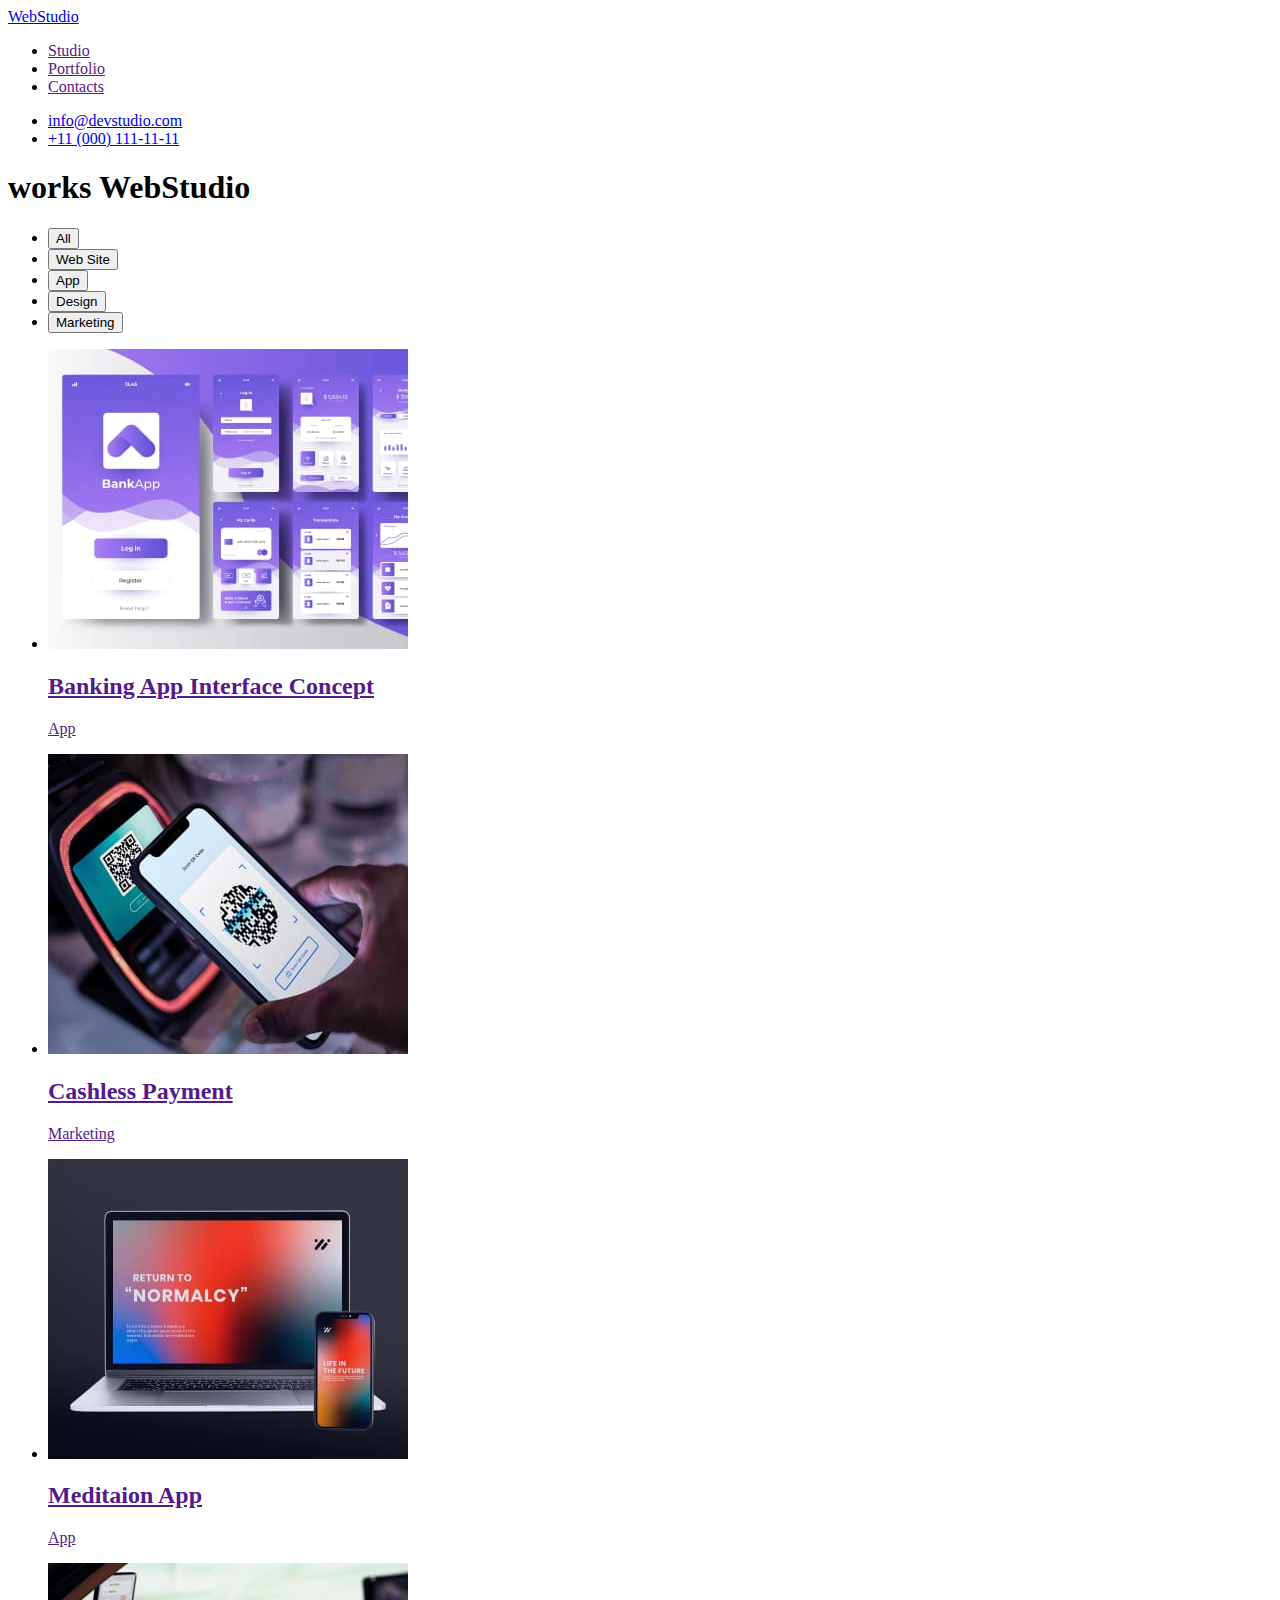
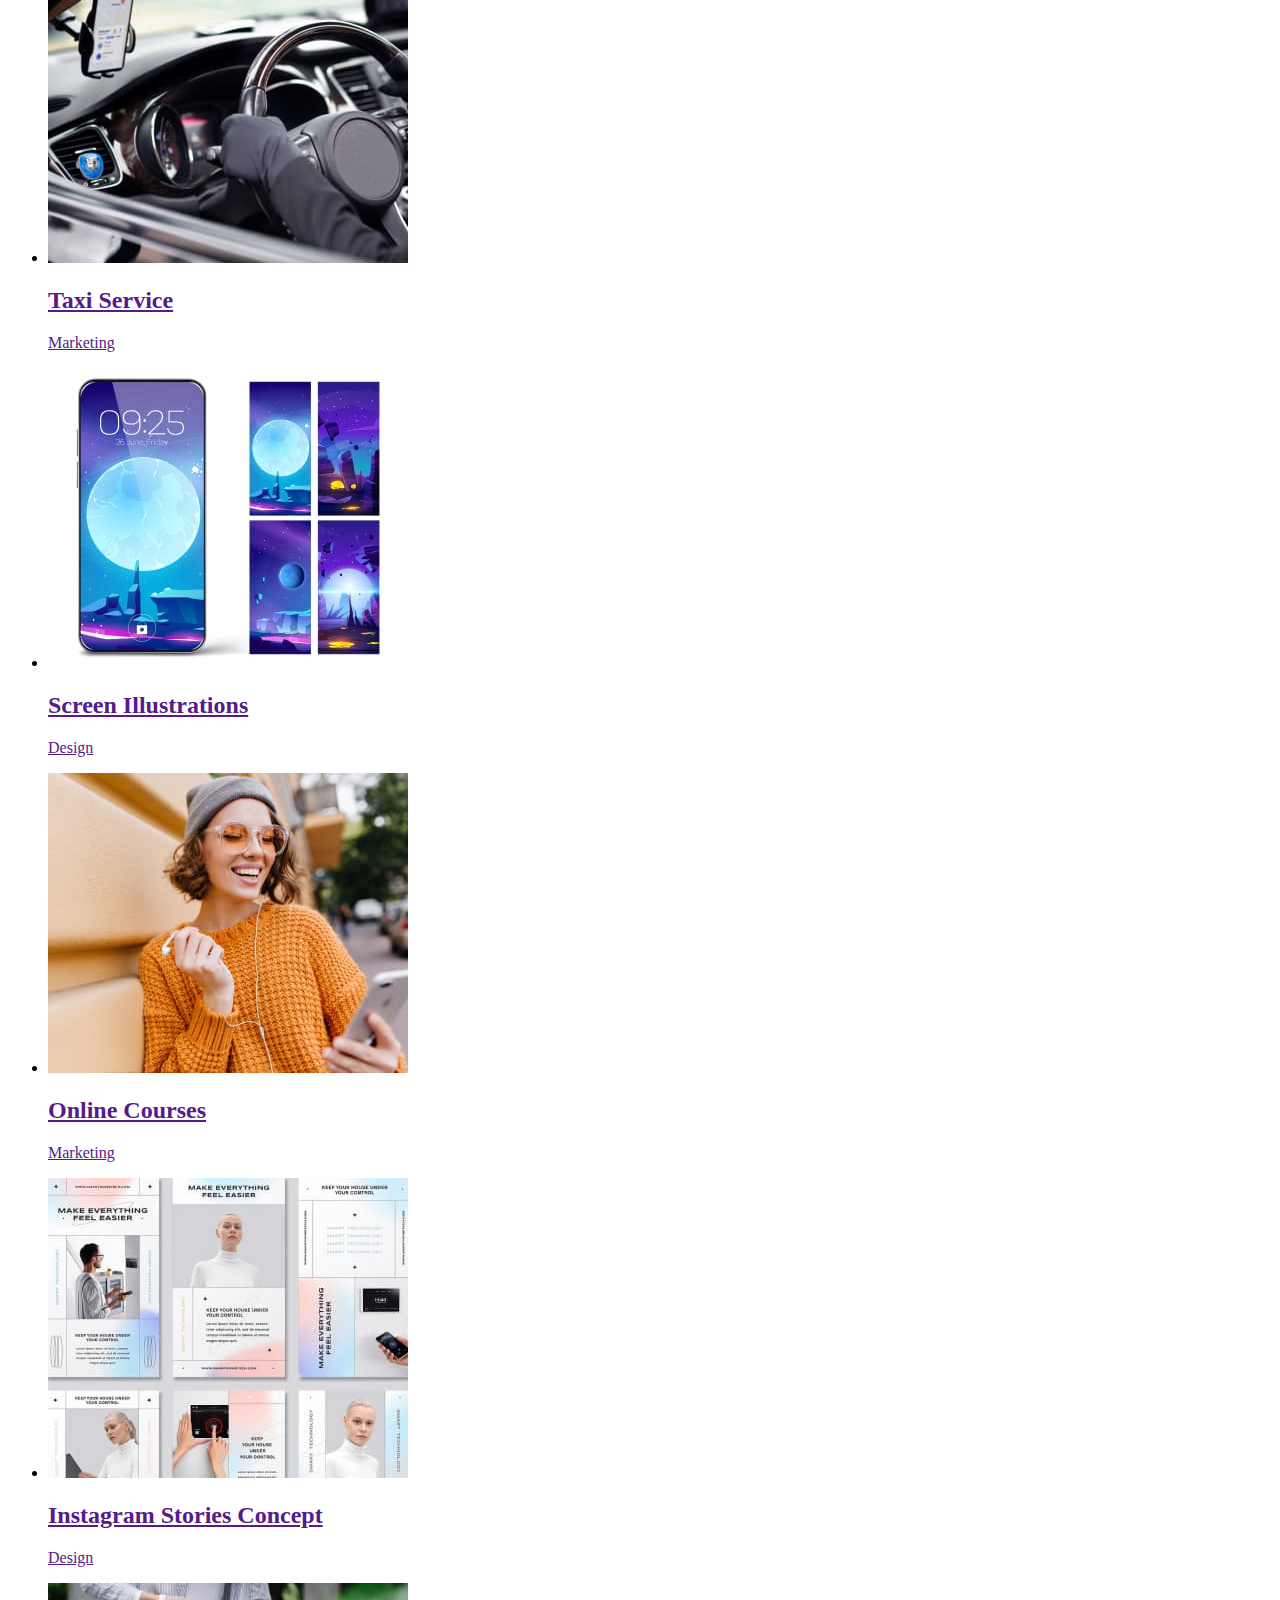
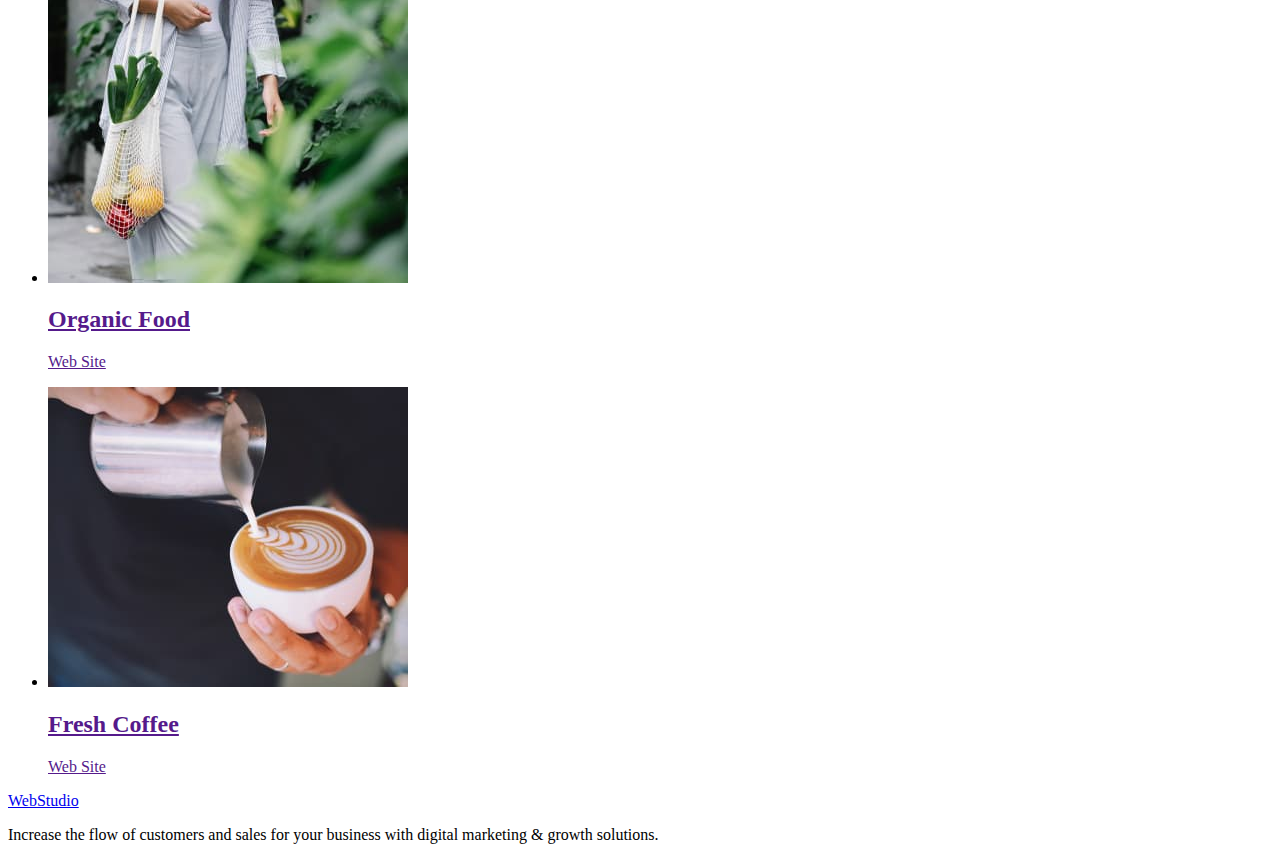
==== portfolio.html @ 16f66b47 "Creat portfolio.html" ====
<!DOCTYPE html>
<html lang="en">
  <head>
    <meta charset="UTF-8" />
    <meta http-equiv="X-UA-Compatible" content="IE=edge" />
    <meta name="viewport" content="width=device-width, initial-scale=1.0" />
    <title>Document</title>
  </head>
  <body>
    <!--Header-->
    <header>
      <nav>
        <a href="./index.html">WebStudio</a>

        <ul>
          <li>
            <a href="">Studio</a>
          </li>
          <li>
            <a href="">Portfolio</a>
          </li>
          <li>
            <a href="">Contacts</a>
          </li>
        </ul>
      </nav>

      <section>
        <ul>
          <li>
            <a href="mailto:info@devstudio.com">info@devstudio.com</a>
          </li>
          <li>
            <a href="tel:+110001111111">+11 (000) 111-11-11</a>
          </li>
        </ul>
      </section>
    </header>

    <main>
      <section>
        <h1>works WebStudio</h1>
        <ul>
          <li><button type="button">All</button></li>
          <li><button type="button">Web Site</button></li>
          <li><button type="button">App</button></li>
          <li><button type="button">Design</button></li>
          <li><button type="button">Marketing</button></li>
        </ul>

        <ul>
          <li>
            <a href="">
              <img
                src="./images/banking-app.jpg"
                alt="Photo banking App"
                width="360"
                height="300"
              />
              <h2>Banking App Interface Concept</h2>
              <p>App</p>
            </a>
          </li>
          <li>
            <a href="">
              <img
                src="./images/cashless-payment.jpg"
                alt="Phone with QR code"
                width="360"
                height="300"
              />
              <h2>Cashless Payment</h2>
              <p>Marketing</p>
            </a>
          </li>
          <li>
            <a href="">
              <img
                src="./images/meditaion-app.jpg"
                alt="App on phone and laptop"
                width="360"
                height="300"
              />
              <h2>Meditaion App</h2>
              <p>App</p>
            </a>
          </li>
          <li>
            <a href="">
              <img
                src="./images/taxi.jpg"
                alt="The man behind the wheel of a black car"
                width="360"
                height="300"
              />
              <h2>Taxi Service</h2>
              <p>Marketing</p>
            </a>
          </li>
          <li>
            <a href="">
              <img
                src="./images/screen-illustrations.jpg"
                alt="Phone with picture-theme"
                width="360"
                height="300"
              />
              <h2>Screen Illustrations</h2>
              <p>Design</p>
            </a>
          </li>
          <li>
            <a href="">
              <img
                src="./images/online-courses.jpg"
                alt="Girl in orange pullover"
                width="360"
                height="300"
              />
              <h2>Online Courses</h2>
              <p>Marketing</p>
            </a>
          </li>
          <li>
            <a href="">
              <img
                src="./images/instagram-stories-concept.jpg"
                alt="Illustrations in one color theme"
                width="360"
                height="300"
              />
              <h2>Instagram Stories Concept</h2>
              <p>Design</p>
            </a>
          </li>
          <li>
            <a href="">
              <img
                src="./images/organic-food.jpg"
                alt="The girl carries vegetables and fruits"
                width="360"
                height="300"
              />
              <h2>Organic Food</h2>
              <p>Web Site</p>
            </a>
          </li>
          <li>
            <a href="">
              <img
                src="./images/fresh-coffee.jpg"
                alt="Barment makes coffee with foam"
                width="360"
                height="300"
              />
              <h2>Fresh Coffee</h2>
              <p>Web Site</p>
            </a>
          </li>
        </ul>
      </section>
    </main>

    <footer>
      <section>
        <a href="./index.html">WebStudio</a>
        <p>
          Increase the flow of customers and sales for your business with digital marketing & growth
          solutions.
        </p>
      </section>
    </footer>
  </body>
</html>
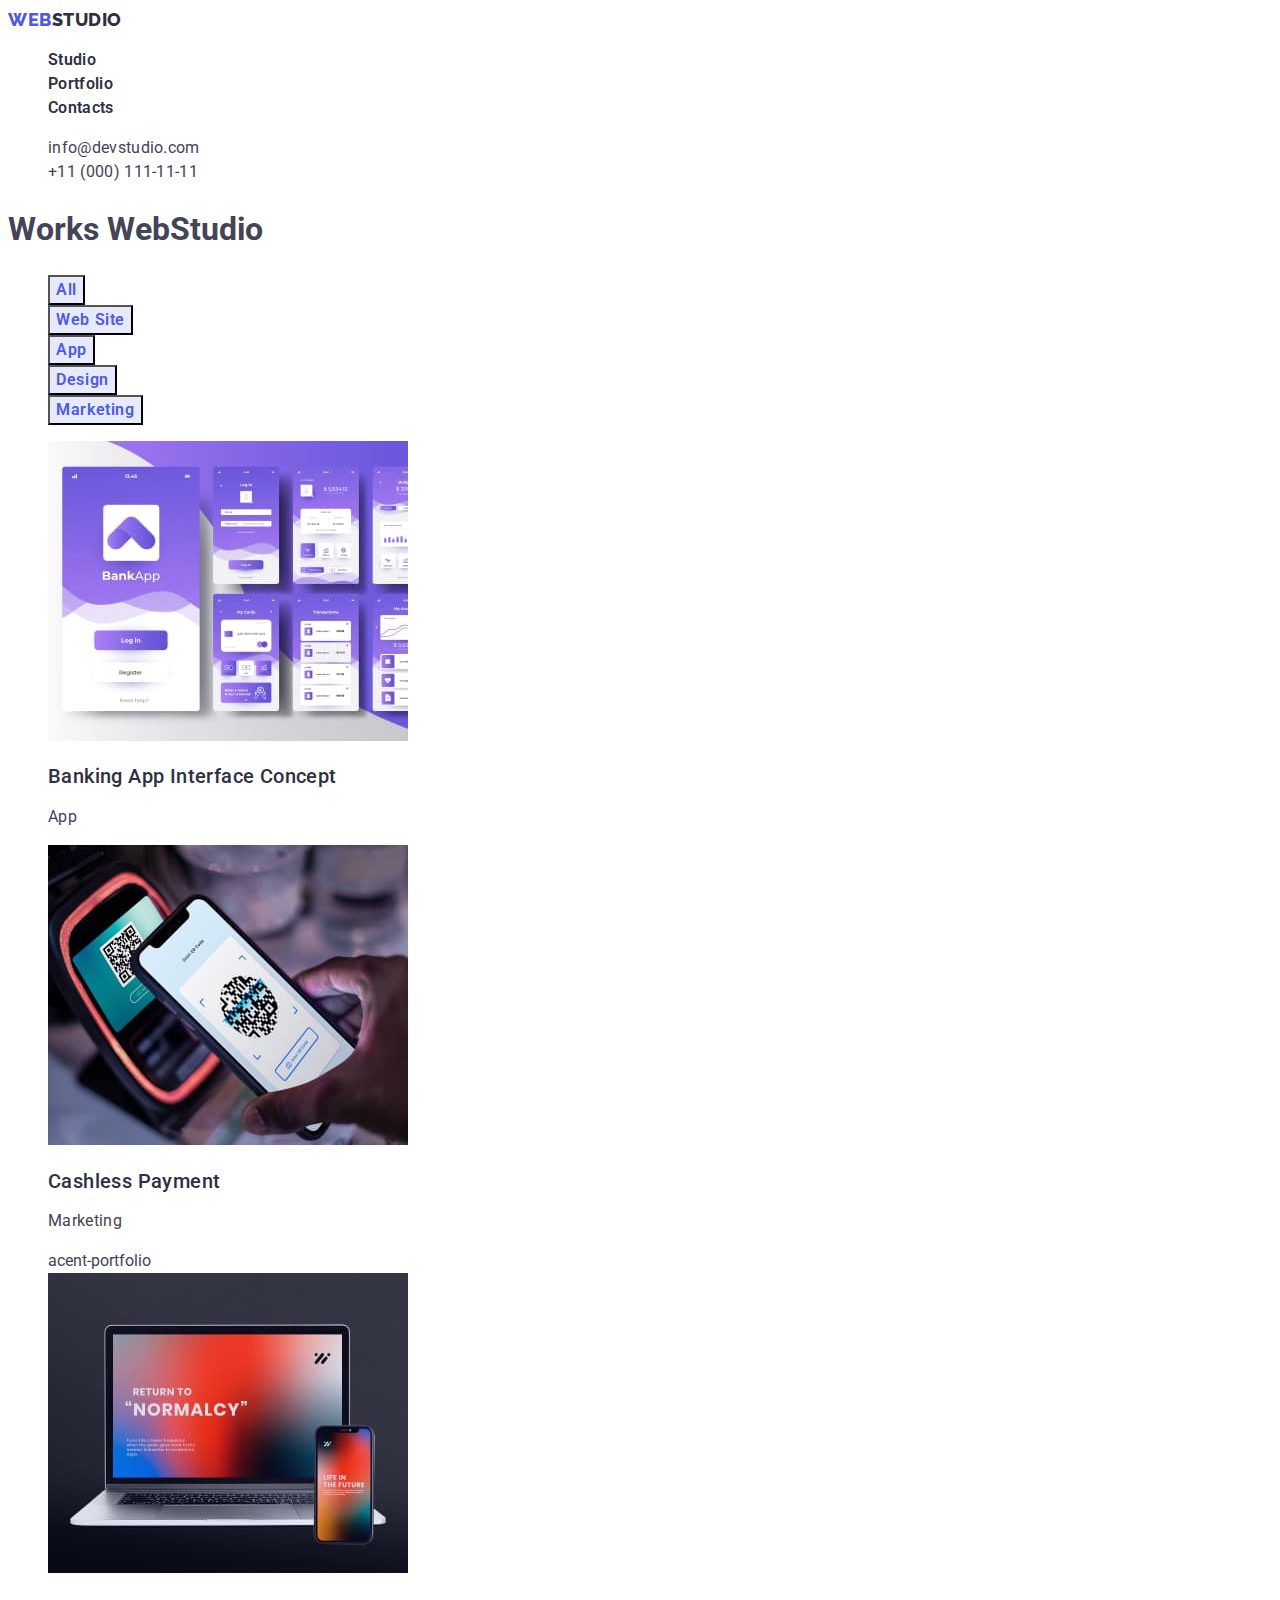
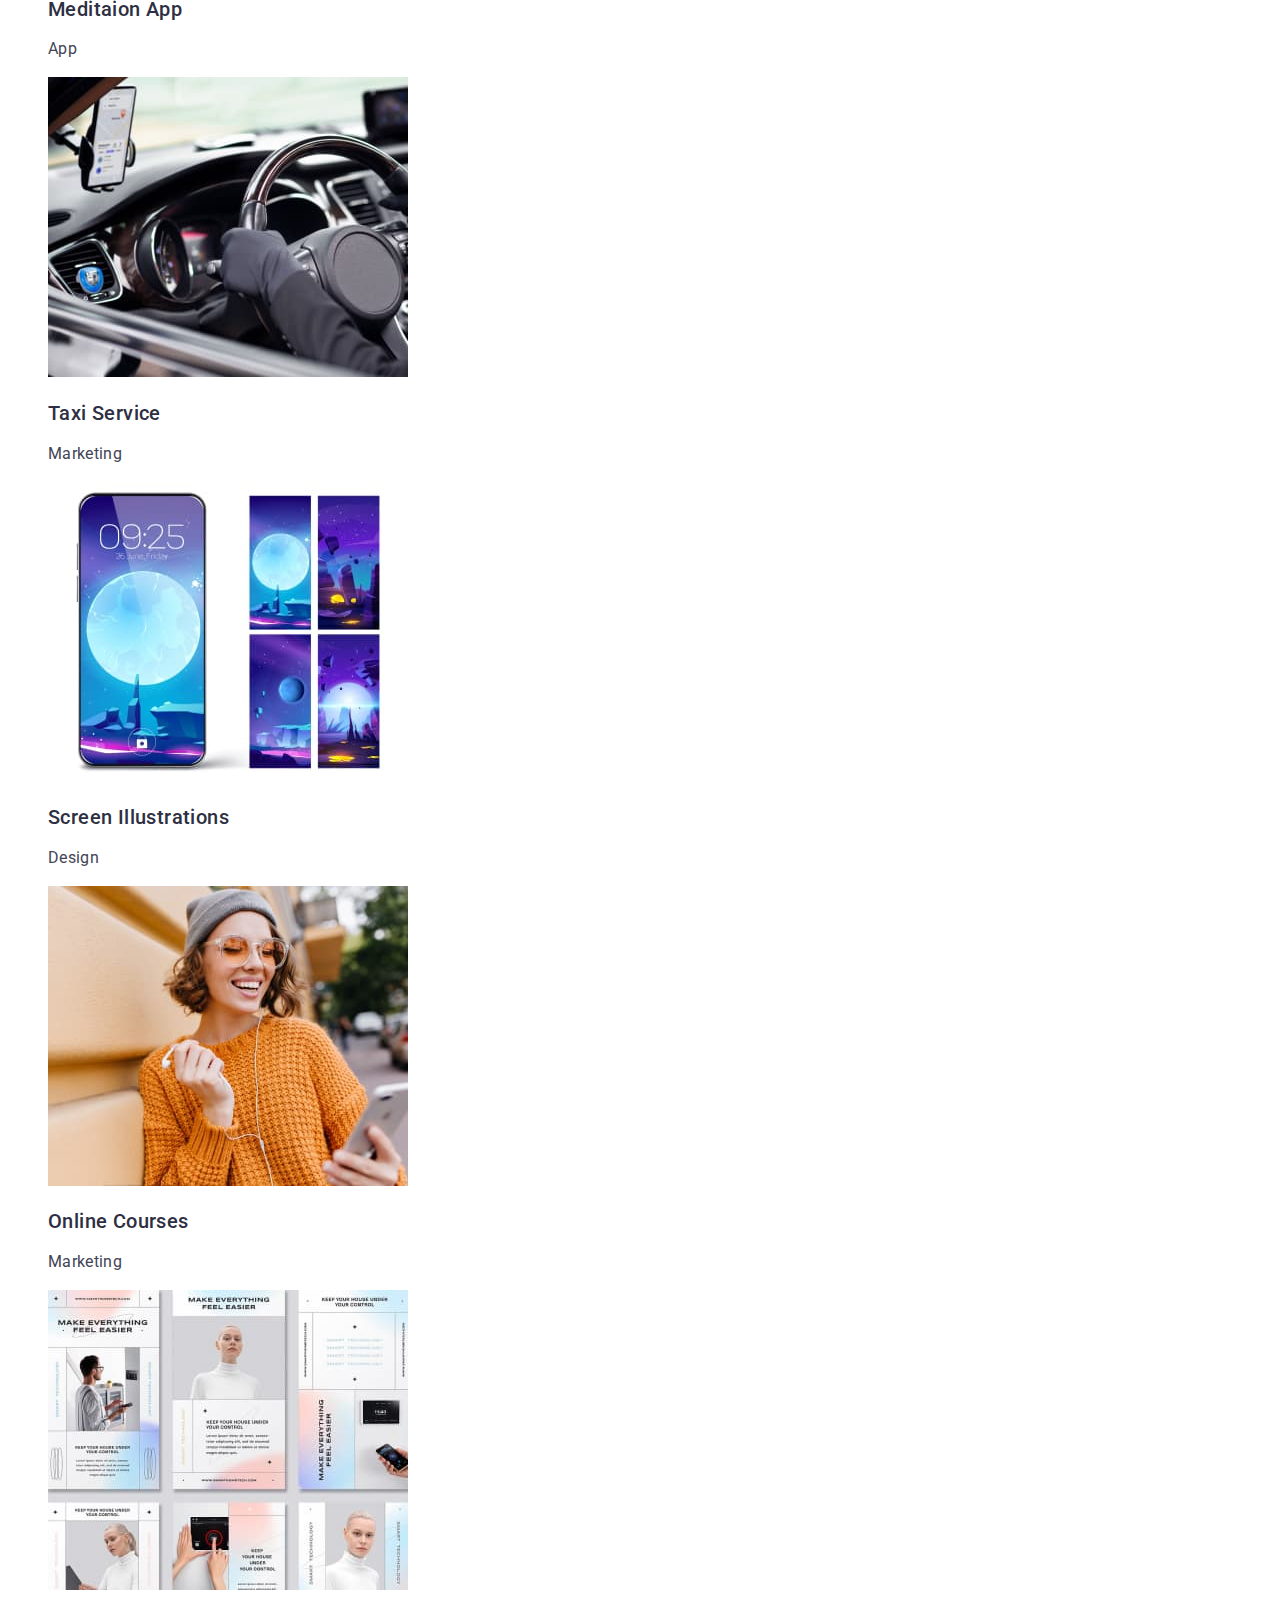
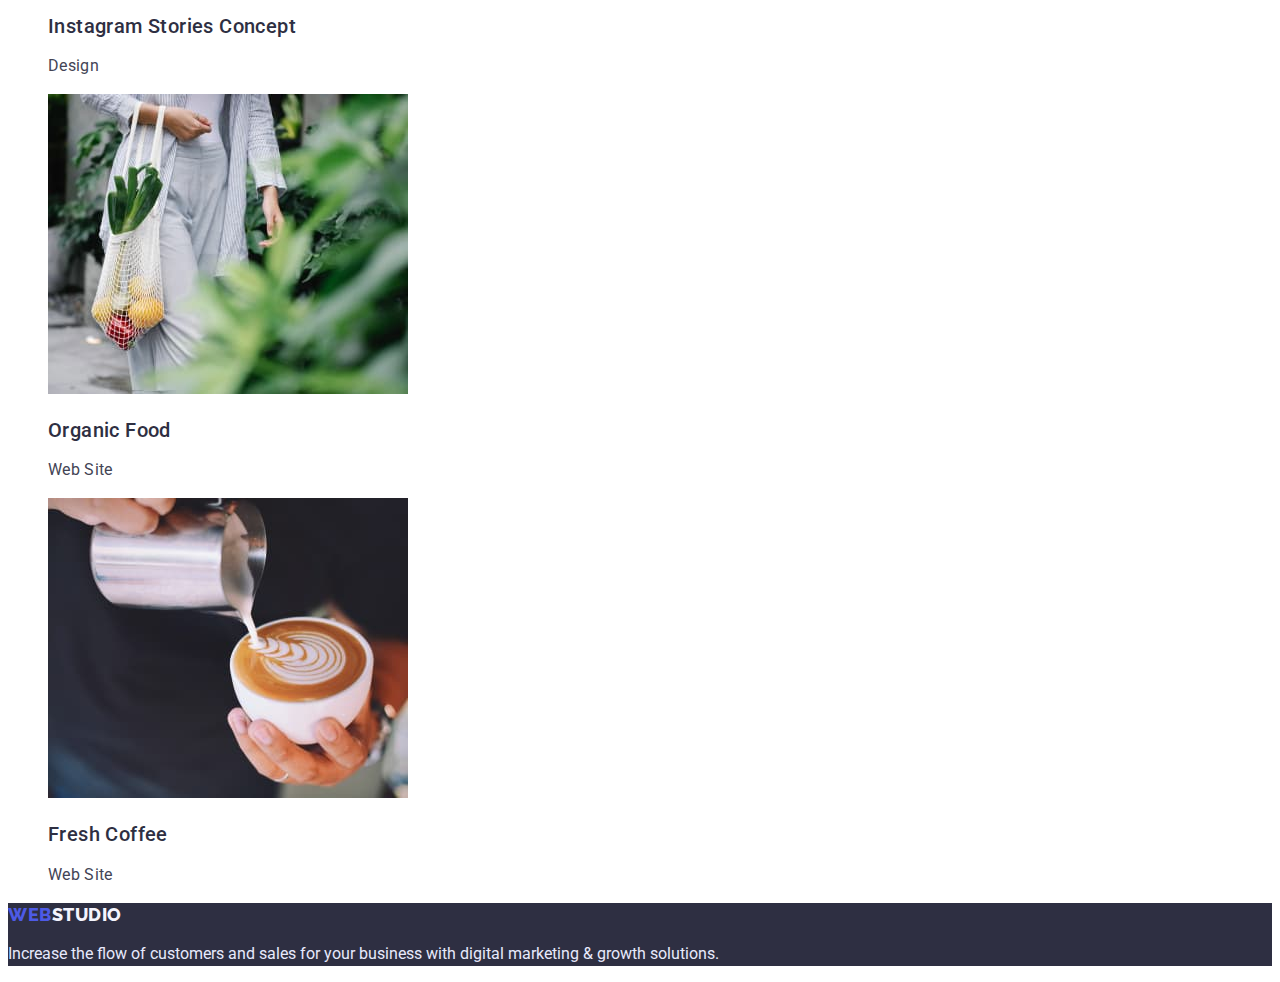
==== commit cefe4435: "Update portfolio.html" ====
--- a/portfolio.html
+++ b/portfolio.html
@@ -5,156 +5,189 @@
     <meta http-equiv="X-UA-Compatible" content="IE=edge" />
     <meta name="viewport" content="width=device-width, initial-scale=1.0" />
     <title>Document</title>
+    <link rel="preconnect" href="https://fonts.googleapis.com" />
+    <link rel="preconnect" href="https://fonts.gstatic.com" crossorigin />
+    <link
+      href="https://fonts.googleapis.com/css2?family=Raleway:wght@800&family=Roboto:wght@400;500;700;900&display=swap"
+      rel="stylesheet"
+    />
+    <link rel="stylesheet" href="./css/styles.css" />
   </head>
   <body>
     <!--Header-->
     <header>
       <nav>
-        <a href="./index.html">WebStudio</a>
-
-        <ul>
-          <li>
-            <a href="">Studio</a>
-          </li>
-          <li>
-            <a href="">Portfolio</a>
-          </li>
-          <li>
-            <a href="">Contacts</a>
+        <a href="./index.html" class="logo link">Web <span class="logo-header">Studio</span></a>
+
+        <ul class="list">
+          <li>
+            <a href="./index.html" class="link title primary-acent">Studio</a>
+          </li>
+          <li>
+            <a href="./portfolio.html" class="link title primary-acent">Portfolio</a>
+          </li>
+          <li>
+            <a href="" class="link title primary-acent">Contacts</a>
           </li>
         </ul>
       </nav>
 
       <section>
-        <ul>
-          <li>
-            <a href="mailto:info@devstudio.com">info@devstudio.com</a>
-          </li>
-          <li>
-            <a href="tel:+110001111111">+11 (000) 111-11-11</a>
+        <ul class="list">
+          <li>
+            <a href="mailto:info@devstudio.com" class="link contact primary-acent"
+              >info@devstudio.com</a
+            >
+          </li>
+          <li>
+            <a href="tel:+110001111111" class="link contact primary-acent">+11 (000) 111-11-11</a>
           </li>
         </ul>
       </section>
     </header>
 
+    <!-- Main -->
     <main>
       <section>
-        <h1>works WebStudio</h1>
-        <ul>
-          <li><button type="button">All</button></li>
-          <li><button type="button">Web Site</button></li>
-          <li><button type="button">App</button></li>
-          <li><button type="button">Design</button></li>
-          <li><button type="button">Marketing</button></li>
-        </ul>
-
-        <ul>
-          <li>
-            <a href="">
+        <h1>Works WebStudio</h1>
+        <!-- list 1 -->
+        <ul class="list">
+          <li>
+            <button type="button" cursor:pointer class="button-portfolio acent-portfolio">
+              All
+            </button>
+          </li>
+          <li>
+            <button type="button" cursor:pointer class="button-portfolio acent-portfolio">
+              Web Site
+            </button>
+          </li>
+          <li>
+            <button type="button" cursor:pointer class="button-portfolio acent-portfolio">
+              App
+            </button>
+          </li>
+          <li>
+            <button type="button" cursor:pointer class="button-portfolio acent-portfolio">
+              Design
+            </button>
+          </li>
+          <li>
+            <button type="button" cursor:pointer class="button-portfolio acent-portfolio">
+              Marketing
+            </button>
+          </li>
+        </ul>
+
+        <!-- list 2 -->
+        <ul class="">
+          <li class="acent-portfolio list">
+            <a href="" class="link">
               <img
                 src="./images/banking-app.jpg"
                 alt="Photo banking App"
                 width="360"
                 height="300"
               />
-              <h2>Banking App Interface Concept</h2>
-              <p>App</p>
-            </a>
-          </li>
-          <li>
-            <a href="">
+              <h2 class="title-container acent-portfolio">Banking App Interface Concept</h2>
+              <p class="text-portfolio acent-portfolio">App</p>
+            </a>
+          </li>
+          <li class="acent-portfolio list">
+            <a href="" class="link">
               <img
                 src="./images/cashless-payment.jpg"
                 alt="Phone with QR code"
                 width="360"
                 height="300"
               />
-              <h2>Cashless Payment</h2>
-              <p>Marketing</p>
-            </a>
-          </li>
-          <li>
-            <a href="">
+              <h2 class="title-container acent-portfolio">Cashless Payment</h2>
+              <p class="text-portfolio acent-portfolio">Marketing</p>
+            </a>
+            acent-portfolio
+          </li>
+          <li class="acent-portfolio list">
+            <a href="" class="link">
               <img
                 src="./images/meditaion-app.jpg"
                 alt="App on phone and laptop"
                 width="360"
                 height="300"
               />
-              <h2>Meditaion App</h2>
-              <p>App</p>
-            </a>
-          </li>
-          <li>
-            <a href="">
+              <h2 class="title-container acent-portfolio">Meditaion App</h2>
+              <p class="text-portfolio acent-portfolio">App</p>
+            </a>
+          </li>
+          <li class="acent-portfolio list">
+            <a href="" class="link">
               <img
                 src="./images/taxi.jpg"
                 alt="The man behind the wheel of a black car"
                 width="360"
                 height="300"
               />
-              <h2>Taxi Service</h2>
-              <p>Marketing</p>
-            </a>
-          </li>
-          <li>
-            <a href="">
+              <h2 class="title-container acent-portfolio">Taxi Service</h2>
+              <p class="text-portfolio acent-portfolio">Marketing</p>
+            </a>
+          </li>
+          <li class="acent-portfolio list">
+            <a href="" class="link">
               <img
                 src="./images/screen-illustrations.jpg"
                 alt="Phone with picture-theme"
                 width="360"
                 height="300"
               />
-              <h2>Screen Illustrations</h2>
-              <p>Design</p>
-            </a>
-          </li>
-          <li>
-            <a href="">
+              <h2 class="title-container acent-portfolio">Screen Illustrations</h2>
+              <p class="text-portfolio acent-portfolio">Design</p>
+            </a>
+          </li>
+          <li class="acent-portfolio list">
+            <a href="" class="link">
               <img
                 src="./images/online-courses.jpg"
                 alt="Girl in orange pullover"
                 width="360"
                 height="300"
               />
-              <h2>Online Courses</h2>
-              <p>Marketing</p>
-            </a>
-          </li>
-          <li>
-            <a href="">
+              <h2 class="title-container acent-portfolio">Online Courses</h2>
+              <p class="text-portfolio acent-portfolio">Marketing</p>
+            </a>
+          </li>
+          <li class="acent-portfolio list">
+            <a href="" class="link">
               <img
                 src="./images/instagram-stories-concept.jpg"
                 alt="Illustrations in one color theme"
                 width="360"
                 height="300"
               />
-              <h2>Instagram Stories Concept</h2>
-              <p>Design</p>
-            </a>
-          </li>
-          <li>
-            <a href="">
+              <h2 class="title-container acent-portfolio">Instagram Stories Concept</h2>
+              <p class="text-portfolio acent-portfolio">Design</p>
+            </a>
+          </li>
+          <li class="acent-portfolio list">
+            <a href="" class="link">
               <img
                 src="./images/organic-food.jpg"
                 alt="The girl carries vegetables and fruits"
                 width="360"
                 height="300"
               />
-              <h2>Organic Food</h2>
-              <p>Web Site</p>
-            </a>
-          </li>
-          <li>
-            <a href="">
+              <h2 class="title-container acent-portfolio">Organic Food</h2>
+              <p class="text-portfolio acent-portfolio">Web Site</p>
+            </a>
+          </li>
+          <li class="acent-portfolio list">
+            <a href="" class="link">
               <img
                 src="./images/fresh-coffee.jpg"
                 alt="Barment makes coffee with foam"
                 width="360"
                 height="300"
               />
-              <h2>Fresh Coffee</h2>
-              <p>Web Site</p>
+              <h2 class="title-container acent-portfolio">Fresh Coffee</h2>
+              <p class="text-portfolio acent-portfolio">Web Site</p>
             </a>
           </li>
         </ul>
@@ -162,9 +195,9 @@
     </main>
 
     <footer>
-      <section>
-        <a href="./index.html">WebStudio</a>
-        <p>
+      <section class="section-footer">
+        <a href="./index.html" class="logo link">Web <span class="logo-footer">Studio</span></a>
+        <p class="text-footer">
           Increase the flow of customers and sales for your business with digital marketing & growth
           solutions.
         </p>
--- a/css/styles.css
+++ b/css/styles.css
@@ -0,0 +1,170 @@
+:root {
+  --title-color: #2e2f42;
+  --primary-text-color: #434455;
+  --acent-color: #4d5ae5;
+  --white: #ffffff;
+}
+
+body {
+  font-family: 'Roboto', sans-serif;
+  font-weight: 400;
+  font-size: 16px;
+  line-height: 1.5;
+
+  color: var(--primary-text-color);
+}
+
+.link {
+  text-decoration: none;
+}
+
+.list {
+  list-style: none;
+}
+/* Header */
+
+/* Logo */
+
+.logo {
+  font-family: 'Raleway', sans-serif;
+  font-weight: 800;
+  font-size: 18px;
+  line-height: 1.33;
+  color: var(--acent-color);
+
+  display: flex;
+  align-items: center;
+  letter-spacing: 0.03em;
+  text-transform: uppercase;
+}
+
+.logo-header {
+  color: var(--title-color);
+}
+
+.logo-footer {
+  color: #f4f4fd;
+  background-color: var(--title-color);
+}
+
+/* Site Nav + Hero*/
+.title {
+  font-family: 'Roboto', sans-serif;
+  font-weight: 600;
+  font-size: 16px;
+  line-height: 1.5;
+  letter-spacing: 0.02em;
+
+  color: var(--title-color);
+}
+
+.primary-acent:hover,
+.primary-acent:focus {
+  color: var(--acent-color);
+}
+
+.hero {
+  font-size: 56px;
+  line-height: 1.07;
+
+  text-align: center;
+  letter-spacing: 0.02em;
+
+  color: var(--white);
+  background-color: var(--title-color);
+}
+
+.button {
+  font-family: 'Roboto', sans-serif;
+  font-weight: 600;
+  font-size: 16px;
+  line-height: 1.19;
+
+  display: flex;
+  align-items: center;
+  letter-spacing: 0.04em;
+
+  color: var(--white);
+  background-color: var(--acent-color);
+}
+
+.button:focus,
+.button:hover {
+  background-color: var(--primary-text-color);
+}
+
+.contact,
+.text-portfolio {
+  font-family: inherit;
+  font-weight: 400;
+  font-size: 16px;
+  line-height: 1.5;
+  letter-spacing: 0.02em;
+
+  color: var(--primary-text-color);
+}
+
+/* Other */
+.title-container {
+  font-weight: 500;
+  font-size: 20px;
+  line-height: 1.2;
+  letter-spacing: 0.02em;
+
+  color: var(--title-color);
+}
+
+.title-main-container {
+  font-weight: 600;
+  font-size: 36px;
+  line-height: 1.11;
+
+  text-align: center;
+  letter-spacing: 0.02em;
+  text-transform: capitalize;
+
+  color: var(--title-color);
+}
+
+.section-team {
+  background-color: #f4f4fd;
+}
+
+/* Footer */
+.text-footer {
+  color: #e7e9fc;
+}
+
+.section-footer {
+  background-color: var(--title-color);
+}
+
+/* Portfolio */
+.button-portfolio {
+  font-family: 'Roboto', sans-serif;
+  font-weight: 600;
+  font-size: 16px;
+  line-height: 1.5;
+
+  display: flex;
+  align-items: center;
+  text-align: center;
+  letter-spacing: 0.04em;
+
+  color: var(--acent-color);
+  background-color: #e7e9fc;
+}
+
+.acent-portfolio:hover,
+.acent-portfolio:focus {
+  color: var(--white);
+  background-color: #404bbf;
+}
+/* body {
+  font-family: 'Roboto';
+  font-weight: 400;
+  font-size: 16px;
+  line-height: 1.5;
+  color: #434455;
+}
+ */
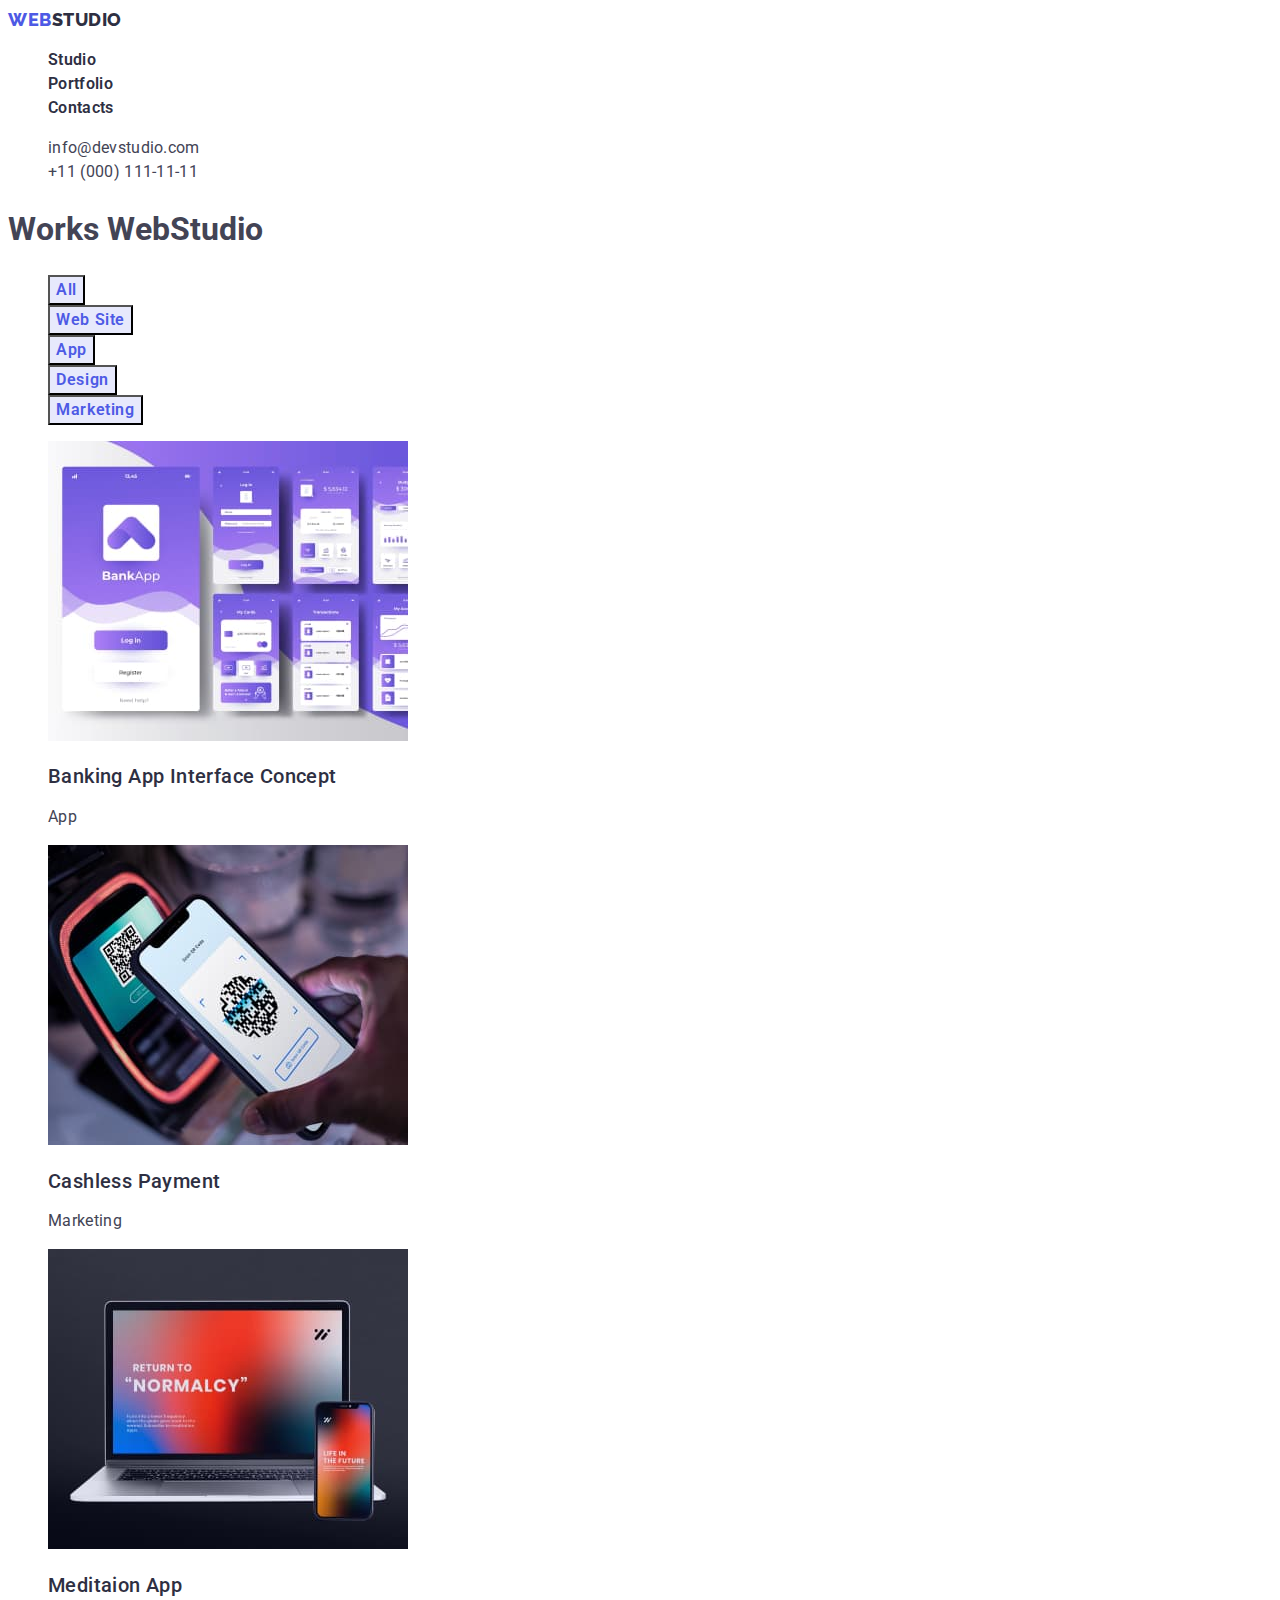
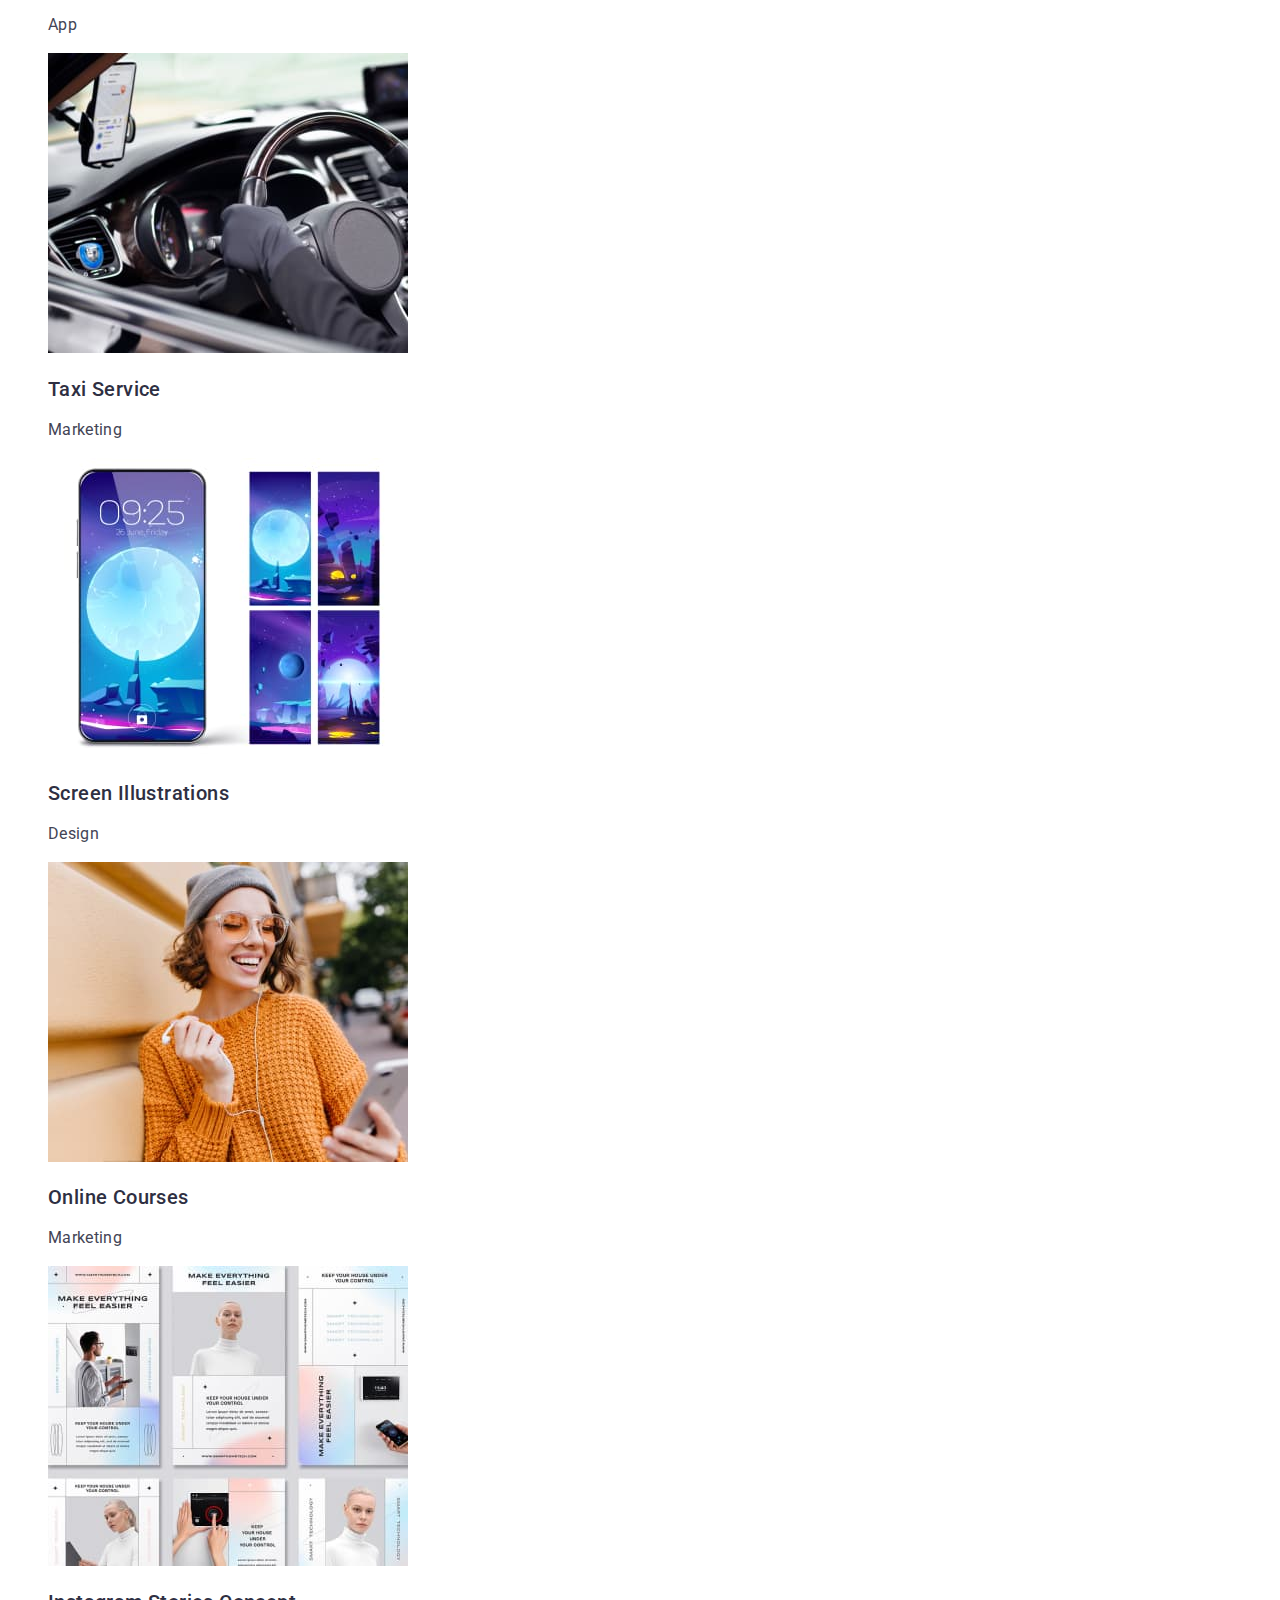
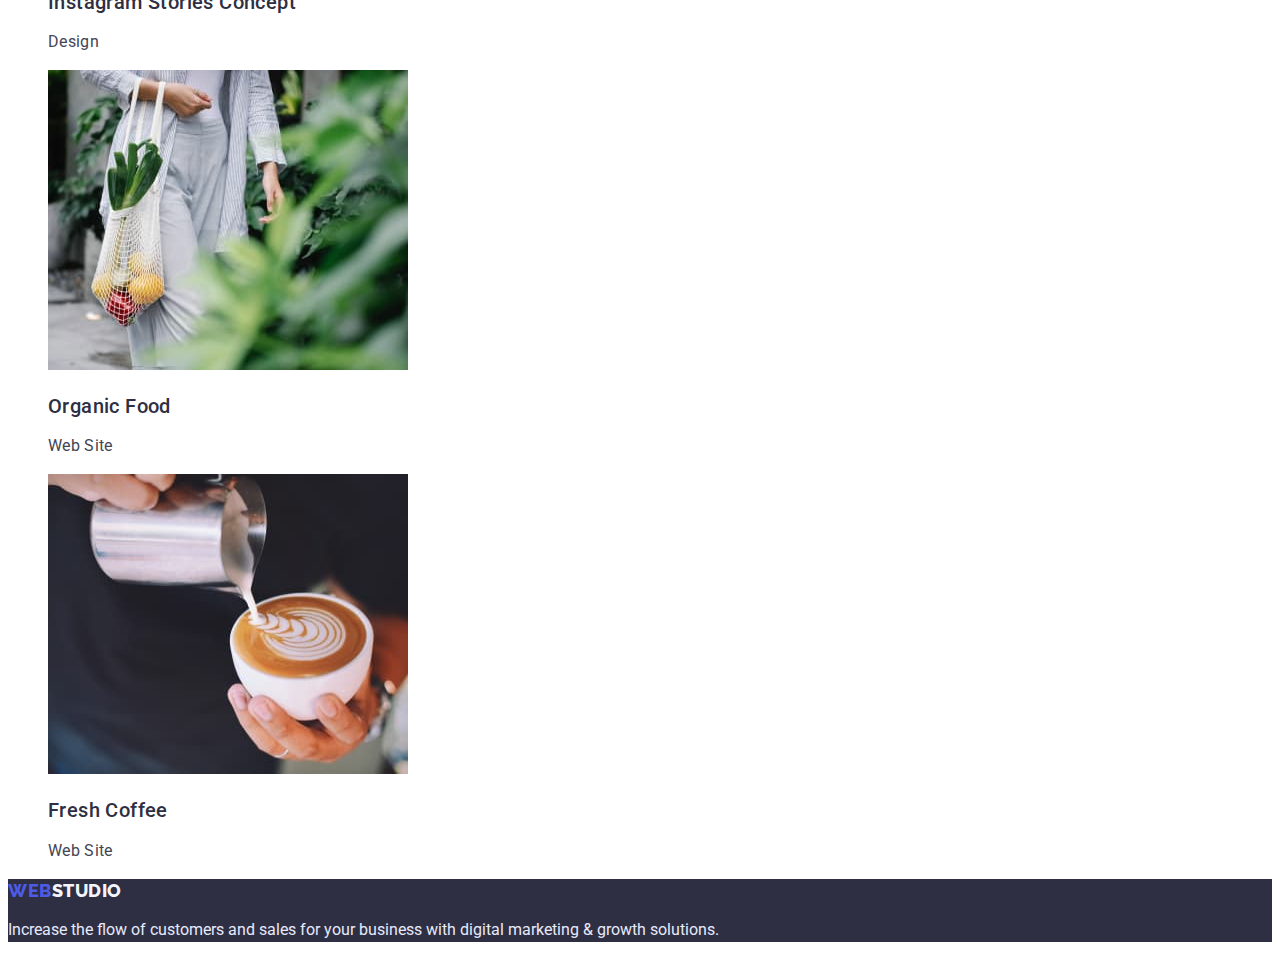
==== commit df50d44f: "deleted the extra word" ====
--- a/portfolio.html
+++ b/portfolio.html
@@ -104,7 +104,6 @@
               <h2 class="title-container acent-portfolio">Cashless Payment</h2>
               <p class="text-portfolio acent-portfolio">Marketing</p>
             </a>
-            acent-portfolio
           </li>
           <li class="acent-portfolio list">
             <a href="" class="link">
